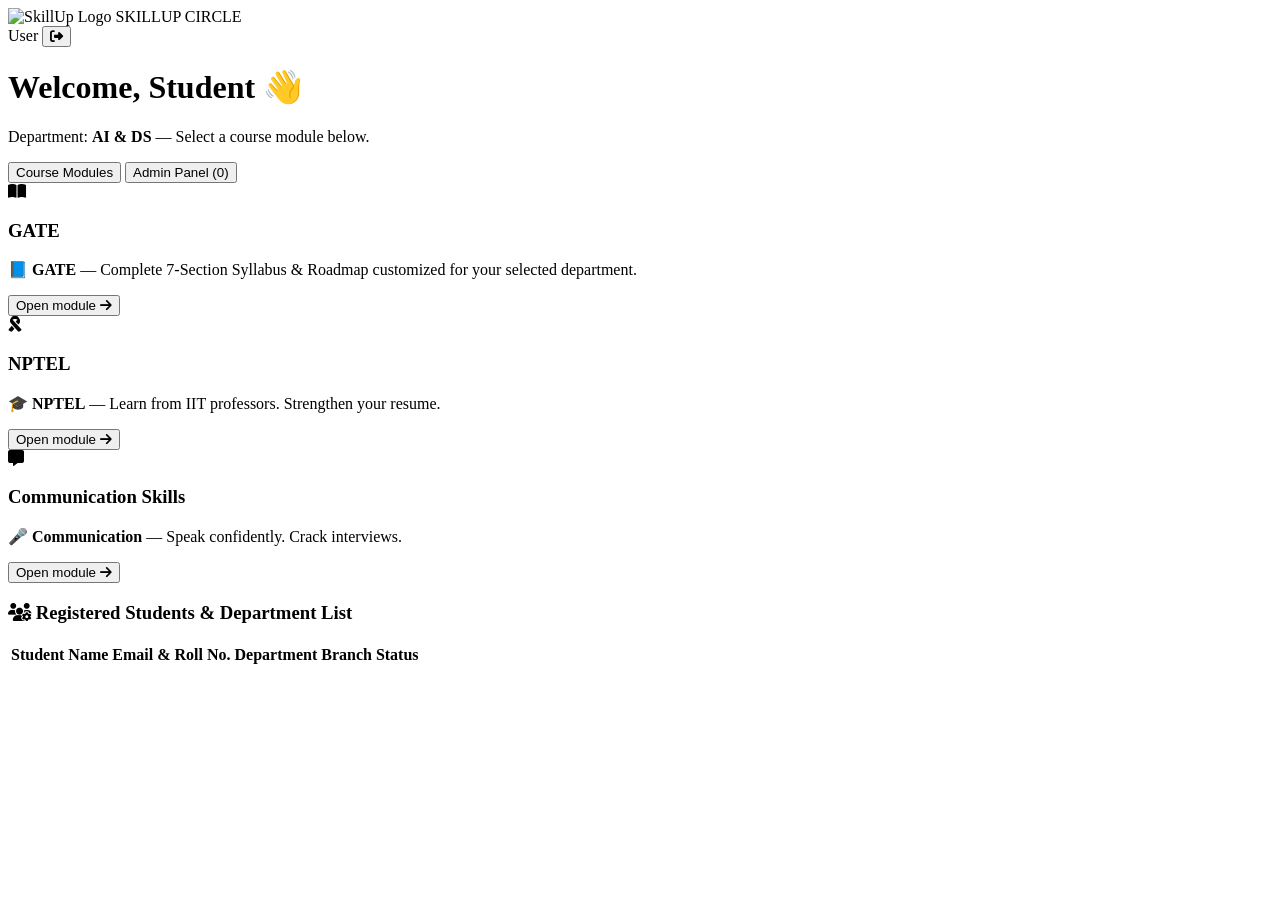
==== dashboard.html @ b5fd5244 "Add files via upload" ====
<!DOCTYPE html>
<html lang="en" class="dark">
<head>
  <meta charset="UTF-8" />
  <meta name="viewport" content="width=device-width, initial-scale=1.0" />
  <title>SkillUp Circle - Dashboard</title>
  <!-- Favicon / Browser Tab Logo -->
  <link rel="icon" type="image/jpeg" href="https://i.pinimg.com/736x/b5/ba/eb/b5baeb49d5e8dc8a107dbe2b1bfecc1c.jpg" />
  <script src="https://cdn.tailwindcss.com"></script>
  <link rel="stylesheet" href="https://cdnjs.cloudflare.com/ajax/libs/font-awesome/6.4.0/css/all.min.css" />
  <link rel="stylesheet" href="css/style.css" />
</head>
<body class="bg-slate-950 text-slate-100 font-sans min-h-screen">

  <header class="sticky top-0 z-50 border-b border-slate-800/80 bg-slate-950/80 backdrop-blur-md px-4 sm:px-8 py-3.5 flex items-center justify-between">
    <div class="flex items-center space-x-3 cursor-pointer" onclick="window.location.href='dashboard.html'">
      <!-- Brand Logo Image -->
      <img src="https://i.pinimg.com/736x/b5/ba/eb/b5baeb49d5e8dc8a107dbe2b1bfecc1c.jpg" alt="SkillUp Logo" class="w-9 h-9 rounded-xl object-cover border border-slate-700 shadow-lg shadow-blue-500/20">
      <span class="text-white font-extrabold text-base tracking-wide">SKILLUP <span class="text-blue-500">CIRCLE</span></span>
    </div>

    <div class="flex items-center space-x-3">
      <span id="role-tag" class="text-[10px] font-bold uppercase px-2.5 py-1 rounded-full border"></span>
      <span id="user-display-name" class="text-xs font-semibold text-slate-200">User</span>
      <button onclick="logout()" class="text-slate-400 hover:text-red-400 text-sm transition p-1" title="Sign Out"><i class="fa-solid fa-right-from-bracket"></i></button>
    </div>
  </header>

  <main class="max-w-7xl mx-auto p-4 sm:p-6 lg:p-8 space-y-8">
    
    <div class="flex flex-col md:flex-row md:items-center justify-between gap-4 border-b border-slate-800 pb-6">
      <div>
        <h1 class="text-2xl sm:text-3xl font-extrabold text-white tracking-tight">Welcome, <span id="welcome-name" class="text-blue-400">Student</span> 👋</h1>
        <p class="text-xs text-slate-400 mt-1">Department: <strong id="user-branch-badge" class="text-blue-400 uppercase">AI & DS</strong> — Select a course module below.</p>
      </div>

      <div id="admin-tabs" class="hidden flex items-center bg-slate-900 p-1 rounded-xl border border-slate-800 text-xs font-semibold">
        <button id="btn-courses" onclick="switchTab('courses')" class="px-4 py-2 rounded-lg bg-blue-600 text-white shadow">Course Modules</button>
        <button id="btn-admin" onclick="switchTab('admin')" class="px-4 py-2 rounded-lg text-slate-400 hover:text-white transition">Admin Panel (<span id="pending-badge">0</span>)</button>
      </div>
    </div>

    <!-- COURSE CARDS -->
    <div id="tab-courses-view" class="grid grid-cols-1 md:grid-cols-3 gap-6">
      
      <!-- GATE Card -->
      <div onclick="goToModule('gate')" class="glass-card rounded-2xl p-6 flex flex-col justify-between hover:scale-[1.02] transition cursor-pointer group">
        <div>
          <div class="w-12 h-12 rounded-xl bg-blue-600/20 text-blue-400 border border-blue-500/30 flex items-center justify-center text-xl mb-4 group-hover:scale-110 transition">
            <i class="fa-solid fa-book-open"></i>
          </div>
          <h3 class="text-xl font-bold text-white mb-2">GATE</h3>
          <p class="text-xs font-medium text-slate-300 leading-relaxed mb-6">📘 <strong>GATE</strong> — Complete 7-Section Syllabus & Roadmap customized for your selected department.</p>
        </div>
        <button class="w-full py-2.5 bg-blue-600 hover:bg-blue-500 text-white rounded-xl text-xs font-semibold transition flex items-center justify-center gap-2">Open module <i class="fa-solid fa-arrow-right text-[10px]"></i></button>
      </div>

      <!-- NPTEL Card -->
      <div onclick="goToModule('nptel')" class="glass-card rounded-2xl p-6 flex flex-col justify-between hover:scale-[1.02] transition cursor-pointer group">
        <div>
          <div class="w-12 h-12 rounded-xl bg-sky-600/20 text-sky-400 border border-sky-500/30 flex items-center justify-center text-xl mb-4 group-hover:scale-110 transition">
            <i class="fa-solid fa-ribbon"></i>
          </div>
          <h3 class="text-xl font-bold text-white mb-2">NPTEL</h3>
          <p class="text-xs font-medium text-slate-300 leading-relaxed mb-6">🎓 <strong>NPTEL</strong> — Learn from IIT professors. Strengthen your resume.</p>
        </div>
        <button class="w-full py-2.5 bg-sky-600 hover:bg-sky-500 text-white rounded-xl text-xs font-semibold transition flex items-center justify-center gap-2">Open module <i class="fa-solid fa-arrow-right text-[10px]"></i></button>
      </div>

      <!-- Communication Skills Card -->
      <div onclick="goToModule('comm')" class="glass-card rounded-2xl p-6 flex flex-col justify-between hover:scale-[1.02] transition cursor-pointer group">
        <div>
          <div class="w-12 h-12 rounded-xl bg-emerald-600/20 text-emerald-400 border border-emerald-500/30 flex items-center justify-center text-xl mb-4 group-hover:scale-110 transition">
            <i class="fa-solid fa-message"></i>
          </div>
          <h3 class="text-xl font-bold text-white mb-2">Communication Skills</h3>
          <p class="text-xs font-medium text-slate-300 leading-relaxed mb-6">🎤 <strong>Communication</strong> — Speak confidently. Crack interviews.</p>
        </div>
        <button class="w-full py-2.5 bg-emerald-600 hover:bg-emerald-500 text-white rounded-xl text-xs font-semibold transition flex items-center justify-center gap-2">Open module <i class="fa-solid fa-arrow-right text-[10px]"></i></button>
      </div>

    </div>

    <!-- ADMIN PANEL -->
    <div id="tab-admin-view" class="hidden glass rounded-2xl p-4 sm:p-6 space-y-4">
      <div class="flex items-center justify-between">
        <h3 class="text-base font-bold text-white"><i class="fa-solid fa-users-gear text-blue-400 mr-2"></i> Registered Students & Department List</h3>
      </div>
      <div class="overflow-x-auto">
        <table class="w-full text-left text-xs border-collapse">
          <thead>
            <tr class="border-b border-slate-800 text-slate-400 uppercase text-[10px]">
              <th class="p-3">Student Name</th>
              <th class="p-3">Email & Roll No.</th>
              <th class="p-3">Department Branch</th>
              <th class="p-3">Status</th>
            </tr>
          </thead>
          <tbody id="admin-table-body" class="divide-y divide-slate-800 text-slate-300">
            <!-- Dynamically populated -->
          </tbody>
        </table>
      </div>
    </div>

  </main>

  <script src="js/app.js"></script>
</body>
</html>
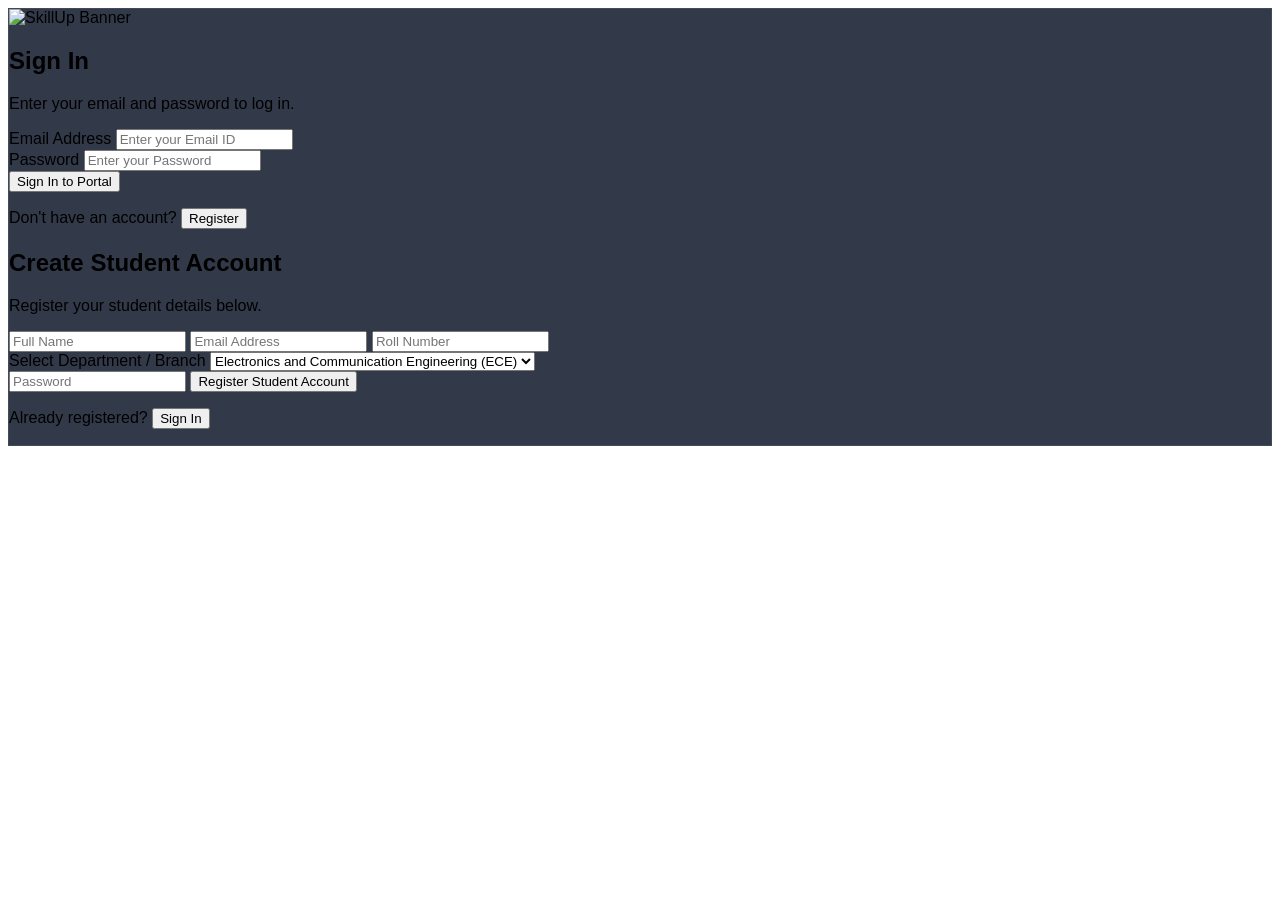
==== commit 22528b9a: "Update dashboard.html" ====
--- a/dashboard.html
+++ b/dashboard.html
@@ -8,7 +8,7 @@
   <link rel="icon" type="image/jpeg" href="https://i.pinimg.com/736x/b5/ba/eb/b5baeb49d5e8dc8a107dbe2b1bfecc1c.jpg" />
   <script src="https://cdn.tailwindcss.com"></script>
   <link rel="stylesheet" href="https://cdnjs.cloudflare.com/ajax/libs/font-awesome/6.4.0/css/all.min.css" />
-  <link rel="stylesheet" href="css/style.css" />
+  <link rel="stylesheet" href="style.css" />
 </head>
 <body class="bg-slate-950 text-slate-100 font-sans min-h-screen">
 
@@ -105,6 +105,6 @@
 
   </main>
 
-  <script src="js/app.js"></script>
+  <script src="app.js"></script>
 </body>
-</html>+</html>
--- a/style.css
+++ b/style.css
@@ -0,0 +1,38 @@
+@import url('https://fonts.googleapis.com/css2?family=Plus+Jakarta+Sans:wght@400;500;600;700;800&display=swap');
+
+body {
+  font-family: 'Plus Jakarta Sans', sans-serif;
+}
+
+.glass {
+  background: rgba(15, 23, 42, 0.85);
+  backdrop-filter: blur(16px);
+  -webkit-backdrop-filter: blur(16px);
+  border: 1px solid rgba(255, 255, 255, 0.08);
+}
+
+.glass-card {
+  background: linear-gradient(135deg, rgba(30, 41, 59, 0.6) 0%, rgba(15, 23, 42, 0.8) 100%);
+  backdrop-filter: blur(12px);
+  border: 1px solid rgba(255, 255, 255, 0.08);
+}
+
+.glass-card:hover {
+  border-color: rgba(59, 130, 246, 0.4);
+  box-shadow: 0 12px 30px -10px rgba(37, 99, 235, 0.25);
+}
+
+/* Custom Scrollbar */
+::-webkit-scrollbar {
+  width: 8px;
+}
+::-webkit-scrollbar-track {
+  background: #090d16;
+}
+::-webkit-scrollbar-thumb {
+  background: #1e293b;
+  border-radius: 4px;
+}
+::-webkit-scrollbar-thumb:hover {
+  background: #334155;
+}
